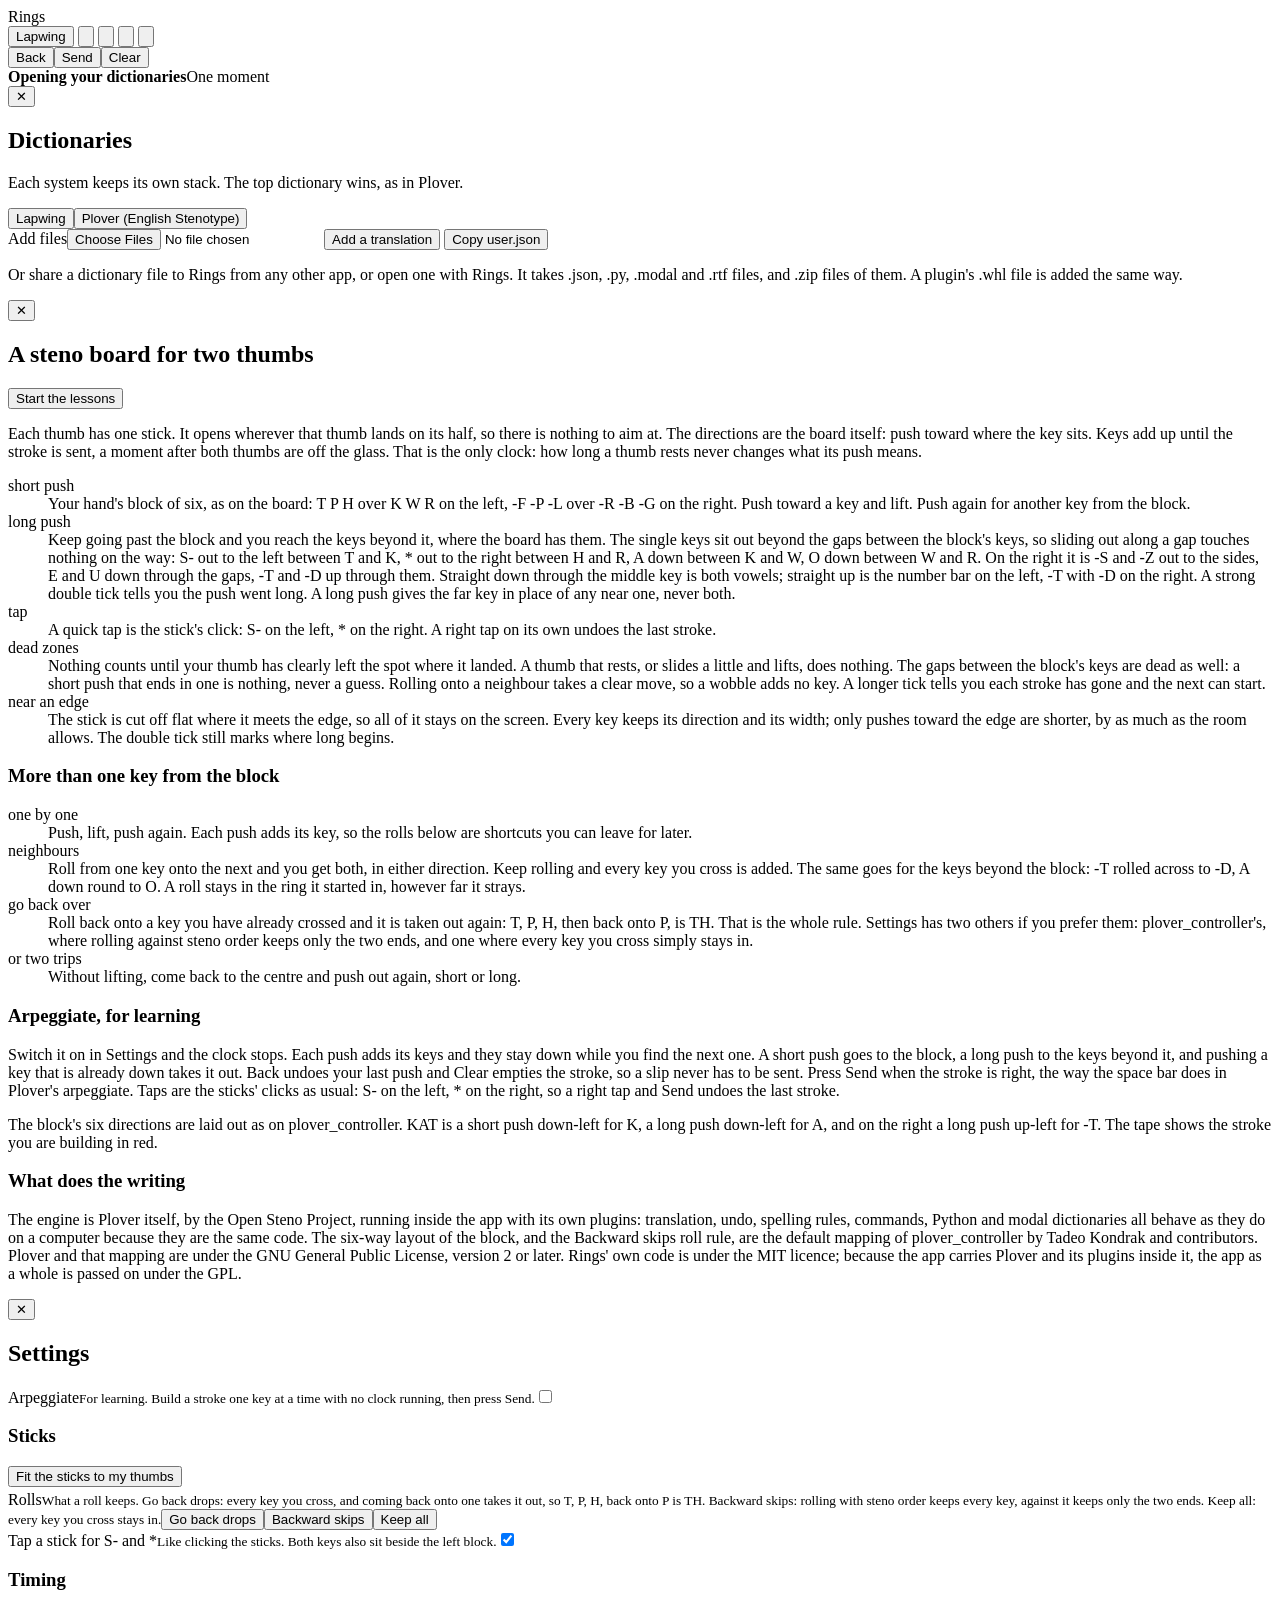
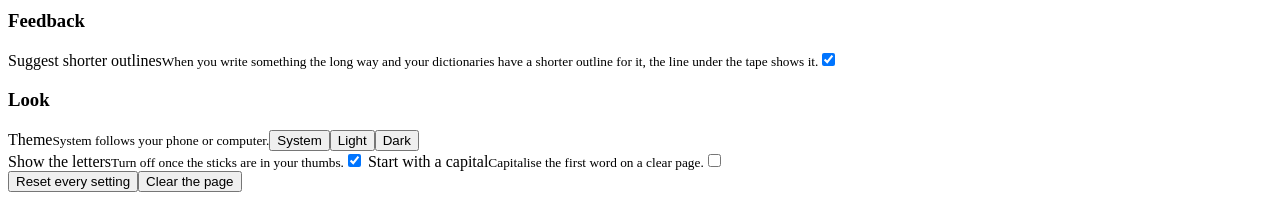
==== app/src/main/assets/ui/index.html @ 408d82a6 "fix(security): confirm files from other apps and lock down the page Any app could send Rings a Pytho" ====
<!DOCTYPE html>
<html lang="en">
<head>
<meta charset="utf-8">
<meta name="viewport" content="width=device-width, initial-scale=1, maximum-scale=1, user-scalable=no">
<title>Rings</title>
<!-- The page runs only its own files: no inline or outside script could reach the bridge to the app even if some text slipped past escaping. -->
<meta http-equiv="Content-Security-Policy" content="default-src 'none'; script-src file:; style-src file: 'unsafe-inline'; img-src file: data:">
<link rel="stylesheet" href="app.css">
</head>
<body>
<div class="app" id="app">
  <header class="bar">
    <div class="mark">Rings</div>
    <button class="sys" id="btnSys" aria-label="Dictionaries and system"><span id="sysName">Lapwing</span><small id="sysCount"></small></button>
    <button class="tool" id="btnLookup" aria-label="Look up a word" title="Look up"><svg viewBox="0 0 24 24"><circle cx="11" cy="11" r="6.5"/><path d="M16 16l4.5 4.5"/></svg></button>
    <button class="tool" id="btnCopy" aria-label="Copy text" title="Copy"><svg viewBox="0 0 24 24"><rect x="8.5" y="8.5" width="11" height="11" rx="2.5"/><path d="M15.5 5.5v-1a2 2 0 0 0-2-2h-7a2 2 0 0 0-2 2v7a2 2 0 0 0 2 2h1"/></svg></button>
    <button class="tool" id="btnGuide" aria-label="How it works" title="How it works"><svg viewBox="0 0 24 24"><circle cx="12" cy="12" r="9"/><path d="M9.6 9.3a2.5 2.5 0 1 1 3.6 2.3c-.8.5-1.2 1-1.2 2"/><circle cx="12" cy="16.9" r=".6"/></svg></button>
    <button class="tool" id="btnSettings" aria-label="Settings" title="Settings"><svg viewBox="0 0 24 24"><circle cx="12" cy="12" r="3"/><path d="M19.4 15a1.65 1.65 0 0 0 .33 1.82l.06.06a2 2 0 0 1 0 2.83 2 2 0 0 1-2.83 0l-.06-.06a1.65 1.65 0 0 0-1.82-.33 1.65 1.65 0 0 0-1 1.51V21a2 2 0 0 1-2 2 2 2 0 0 1-2-2v-.09A1.65 1.65 0 0 0 9 19.4a1.65 1.65 0 0 0-1.82.33l-.06.06a2 2 0 0 1-2.83 0 2 2 0 0 1 0-2.83l.06-.06a1.65 1.65 0 0 0 .33-1.82 1.65 1.65 0 0 0-1.51-1H3a2 2 0 0 1-2-2 2 2 0 0 1 2-2h.09A1.65 1.65 0 0 0 4.6 9a1.65 1.65 0 0 0-.33-1.82l-.06-.06a2 2 0 0 1 0-2.83 2 2 0 0 1 2.83 0l.06.06a1.65 1.65 0 0 0 1.82.33H9a1.65 1.65 0 0 0 1-1.51V3a2 2 0 0 1 2-2 2 2 0 0 1 2 2v.09a1.65 1.65 0 0 0 1 1.51 1.65 1.65 0 0 0 1.82-.33l.06-.06a2 2 0 0 1 2.83 0 2 2 0 0 1 0 2.83l-.06.06a1.65 1.65 0 0 0-.33 1.82V9a1.65 1.65 0 0 0 1.51 1H21a2 2 0 0 1 2 2 2 2 0 0 1-2 2h-.09a1.65 1.65 0 0 0-1.51 1z"/></svg></button>
  </header>
  <main class="page" id="page" aria-live="polite"></main>
  <div class="foot" id="foot">
  <div class="setup" id="setup" hidden><span id="setupMsg"></span><button data-do="setup" id="setupBtn"></button><button data-do="setupx" class="x" aria-label="Dismiss">✕</button></div>
  <div class="prompt" id="prompt" hidden>
    <div class="phead"><b id="pTitle"></b><button data-do="pkb" id="pKb">ABC</button><button data-do="ptab" id="pTab">Tab</button><button data-do="psave" id="pSave" class="go">Save</button><button data-do="pclose" aria-label="Close">✕</button></div>
    <div class="pfield" id="pStrokes" data-do="pstrokes"><small>strokes</small><span></span></div>
    <div class="pfield" id="pText" data-do="ptext"><small>translation</small><span></span></div>
    <div class="pinfo" id="pInfo"></div>
  </div>
  <div class="tape" id="tapeBox"><div id="tape"></div><div class="toast" id="toast"></div>
    <div class="tools" id="tools" hidden>
      <button data-do="lookup" aria-label="Look up"><svg viewBox="0 0 24 24"><circle cx="11" cy="11" r="6.5"/><path d="M16 16l4.5 4.5"/></svg></button>
      <button data-do="add" aria-label="Add a translation"><svg viewBox="0 0 24 24"><path d="M12 5v14M5 12h14"/></svg></button>
      <button data-do="app" aria-label="Settings"><svg viewBox="0 0 24 24"><circle cx="12" cy="12" r="3"/><path d="M19.4 15a1.65 1.65 0 0 0 .33 1.82l.06.06a2 2 0 0 1 0 2.83 2 2 0 0 1-2.83 0l-.06-.06a1.65 1.65 0 0 0-1.82-.33 1.65 1.65 0 0 0-1 1.51V21a2 2 0 0 1-2 2 2 2 0 0 1-2-2v-.09A1.65 1.65 0 0 0 9 19.4a1.65 1.65 0 0 0-1.82.33l-.06.06a2 2 0 0 1-2.83 0 2 2 0 0 1 0-2.83l.06-.06a1.65 1.65 0 0 0 .33-1.82 1.65 1.65 0 0 0-1.51-1H3a2 2 0 0 1-2-2 2 2 0 0 1 2-2h.09A1.65 1.65 0 0 0 4.6 9a1.65 1.65 0 0 0-.33-1.82l-.06-.06a2 2 0 0 1 0-2.83 2 2 0 0 1 2.83 0l.06.06a1.65 1.65 0 0 0 1.82.33H9a1.65 1.65 0 0 0 1-1.51V3a2 2 0 0 1 2-2 2 2 0 0 1 2 2v.09a1.65 1.65 0 0 0 1 1.51 1.65 1.65 0 0 0 1.82-.33l.06-.06a2 2 0 0 1 2.83 0 2 2 0 0 1 0 2.83l-.06.06a1.65 1.65 0 0 0-.33 1.82V9a1.65 1.65 0 0 0 1.51 1H21a2 2 0 0 1 2 2 2 2 0 0 1-2 2h-.09a1.65 1.65 0 0 0-1.51 1z"/></svg></button>
      <button data-do="keys" aria-label="Change keyboard"><svg viewBox="0 0 24 24"><rect x="3" y="6" width="18" height="12" rx="2.5"/><path d="M7 10h.01M11 10h.01M15 10h.01M8 14h8"/></svg></button>
    </div>
  </div>
  <section class="deck" id="deck" aria-label="Thumb sticks">
    <div class="qwerty" id="qwerty"></div>
    <div class="ring live l" id="ringL"></div><div class="ring live r" id="ringR"></div>
    <div class="arpbar"><button data-arp="back" id="arpBack">Back</button><button data-arp="send" id="arpSend" class="go">Send</button><button data-arp="clear" id="arpClear">Clear</button></div>
    <div class="maps l" id="mapsL"></div><div class="maps r" id="mapsR"></div>
    <div class="loading" id="loading"><div><b>Opening your dictionaries</b>One moment</div></div>
  </section>
  </div>
</div>

<div class="scrim" id="library" role="dialog" aria-modal="true" aria-labelledby="libTitle">
  <div class="panel">
    <button class="close" data-close aria-label="Close">✕</button>
    <h2 id="libTitle">Dictionaries</h2>
    <p class="lead">Each system keeps its own stack. The top dictionary wins, as in Plover.</p>
    <div class="seg" id="sysSeg"><button data-sys="Lapwing">Lapwing</button><button data-sys="English Stenotype">Plover (English Stenotype)</button></div>
    <div class="plain">
      <span class="filebtn go">Add files<input type="file" id="fileIn" multiple aria-label="Add dictionary files"></span>
      <button id="btnAddTr">Add a translation</button>
      <button id="btnExport">Copy user.json</button>
      <button id="btnDefaults" hidden>Restore defaults</button>
    </div>
    <p class="fine">Or share a dictionary file to Rings from any other app, or open one with Rings. It takes .json, .py, .modal and .rtf files, and .zip files of them. A plugin's .whl file is added the same way.</p>
    <p class="status" id="libStatus" aria-live="polite"></p>
    <div id="dictList"></div>
    <div id="libEmpty"></div>
    <div id="plugBox" hidden>
      <h3>Plugins</h3>
      <p class="fine" style="margin:0 0 6px">Plover's own plugins, loaded as Plover loads them. To add one, get its .whl file (on PyPI, under Download files) and share or open it with Rings, or use Add files. A plugin runs as code inside Rings, so add only ones you trust. Only pure Python plugins can run on a phone.</p>
      <div id="plugList"></div>
    </div>
    <p class="lead" id="libNote" style="margin-top:14px"></p>
  </div>
</div>

<div class="scrim" id="guide" role="dialog" aria-modal="true" aria-labelledby="guideTitle">
  <div class="panel">
    <button class="close" data-close aria-label="Close">✕</button>
    <h2 id="guideTitle">A steno board for two thumbs</h2>
    <div class="plain" style="margin:0 0 14px"><button class="go" id="btnLearn">Start the lessons</button></div>
    <p class="lead">Each thumb has one stick. It opens wherever that thumb lands on its half, so there is nothing to aim at. The directions are the board itself: push toward where the key sits. Keys add up until the stroke is sent, a moment after both thumbs are off the glass. That is the only clock: how long a thumb rests never changes what its push means.</p>
    <dl class="moves">
      <dt>short push</dt><dd>Your hand's block of six, as on the board: T P H over K W R on the left, -F -P -L over -R -B -G on the right. Push toward a key and lift. Push again for another key from the block.</dd>
      <dt>long push</dt><dd>Keep going past the block and you reach the keys beyond it, where the board has them. The single keys sit out beyond the gaps between the block's keys, so sliding out along a gap touches nothing on the way: S- out to the left between T and K, * out to the right between H and R, A down between K and W, O down between W and R. On the right it is -S and -Z out to the sides, E and U down through the gaps, -T and -D up through them. Straight down through the middle key is both vowels; straight up is the number bar on the left, -T with -D on the right. A strong double tick tells you the push went long. A long push gives the far key in place of any near one, never both.</dd>
      <dt>tap</dt><dd>A quick tap is the stick's click: S- on the left, * on the right. A right tap on its own undoes the last stroke.</dd>
      <dt>dead zones</dt><dd>Nothing counts until your thumb has clearly left the spot where it landed. A thumb that rests, or slides a little and lifts, does nothing. The gaps between the block's keys are dead as well: a short push that ends in one is nothing, never a guess. Rolling onto a neighbour takes a clear move, so a wobble adds no key. A longer tick tells you each stroke has gone and the next can start.</dd>
      <dt>near an edge</dt><dd>The stick is cut off flat where it meets the edge, so all of it stays on the screen. Every key keeps its direction and its width; only pushes toward the edge are shorter, by as much as the room allows. The double tick still marks where long begins.</dd>
    </dl>
    <h3>More than one key from the block</h3>
    <dl class="moves">
      <dt>one by one</dt><dd>Push, lift, push again. Each push adds its key, so the rolls below are shortcuts you can leave for later.</dd>
      <dt>neighbours</dt><dd>Roll from one key onto the next and you get both, in either direction. Keep rolling and every key you cross is added. The same goes for the keys beyond the block: -T rolled across to -D, A down round to O. A roll stays in the ring it started in, however far it strays.</dd>
      <dt>go back over</dt><dd>Roll back onto a key you have already crossed and it is taken out again: T, P, H, then back onto P, is TH. That is the whole rule. Settings has two others if you prefer them: plover_controller's, where rolling against steno order keeps only the two ends, and one where every key you cross simply stays in.</dd>
      <dt>or two trips</dt><dd>Without lifting, come back to the centre and push out again, short or long.</dd>
    </dl>
    <h3>Arpeggiate, for learning</h3>
    <p class="lead">Switch it on in Settings and the clock stops. Each push adds its keys and they stay down while you find the next one. A short push goes to the block, a long push to the keys beyond it, and pushing a key that is already down takes it out. Back undoes your last push and Clear empties the stroke, so a slip never has to be sent. Press Send when the stroke is right, the way the space bar does in Plover's arpeggiate. Taps are the sticks' clicks as usual: S- on the left, * on the right, so a right tap and Send undoes the last stroke.</p>
    <p class="lead" style="margin-top:12px">The block's six directions are laid out as on plover_controller. KAT is a short push down-left for K, a long push down-left for A, and on the right a long push up-left for -T. The tape shows the stroke you are building in red.</p>
    <h3>What does the writing</h3>
    <p class="lead">The engine is Plover itself, by the Open Steno Project, running inside the app with its own plugins: translation, undo, spelling rules, commands, Python and modal dictionaries all behave as they do on a computer because they are the same code. The six-way layout of the block, and the Backward skips roll rule, are the default mapping of plover_controller by Tadeo Kondrak and contributors. Plover and that mapping are under the GNU General Public License, version 2 or later. Rings' own code is under the MIT licence; because the app carries Plover and its plugins inside it, the app as a whole is passed on under the GPL.</p>
  </div>
</div>

<div class="scrim" id="settings" role="dialog" aria-modal="true" aria-labelledby="setTitle">
  <div class="panel">
    <button class="close" data-close aria-label="Close">✕</button>
    <h2 id="setTitle">Settings</h2>
    <label class="switch" for="optArp"><span>Arpeggiate<small>For learning. Build a stroke one key at a time with no clock running, then press Send.</small></span><input type="checkbox" class="tog" id="optArp"></label>
    <h3>Sticks</h3>
    <div class="plain" style="margin:0 0 4px"><button class="go" id="btnFit">Fit the sticks to my thumbs</button></div>
    <div id="numSticks"></div>
    <div class="switch pick"><span>Rolls<small>What a roll keeps. Go back drops: every key you cross, and coming back onto one takes it out, so T, P, H, back onto P is TH. Backward skips: rolling with steno order keeps every key, against it keeps only the two ends. Keep all: every key you cross stays in.</small></span><span class="seg" id="rollSeg"><button data-r="back">Go back drops</button><button data-r="steno">Backward skips</button><button data-r="all">Keep all</button></span></div>
    <label class="switch" for="optTap"><span>Tap a stick for S- and *<small>Like clicking the sticks. Both keys also sit beside the left block.</small></span><input type="checkbox" class="tog" id="optTap" checked></label>
    <div id="numTap"></div>
    <h3>Timing</h3>
    <div id="numTime"></div>
    <h3>Feedback</h3>
    <div id="numFeel"></div>
    <label class="switch" for="optBrief" id="briefRow"><span>Suggest shorter outlines<small>When you write something the long way and your dictionaries have a shorter outline for it, the line under the tape shows it.</small></span><input type="checkbox" class="tog" id="optBrief" checked></label>
    <h3>Look</h3>
    <div class="switch pick"><span>Theme<small>System follows your phone or computer.</small></span><span class="seg" id="themeSeg"><button data-th="system">System</button><button data-th="light">Light</button><button data-th="dark">Dark</button></span></div>
    <div id="numLook"></div>
    <label class="switch" for="optHints"><span>Show the letters<small>Turn off once the sticks are in your thumbs.</small></span><input type="checkbox" class="tog" id="optHints" checked></label>
    <label class="switch" for="optCap"><span>Start with a capital<small>Capitalise the first word on a clear page.</small></span><input type="checkbox" class="tog" id="optCap"></label>
    <div class="plain"><button id="btnReset">Reset every setting</button><button id="btnClear" class="danger">Clear the page</button></div>
  </div>
</div>

<!-- Order matters: each file may use what the ones before it define. -->
<script src="js/steno.js"></script>
<script src="js/core.js"></script>
<script src="js/page.js"></script>
<script src="js/rollmap.js"></script>
<script src="js/sticks.js"></script>
<script src="js/panel.js"></script>
<script src="js/lessons.js"></script>
<script src="js/library.js"></script>
<script src="js/settings.js"></script>
<script src="js/main.js"></script>
</body>
</html>
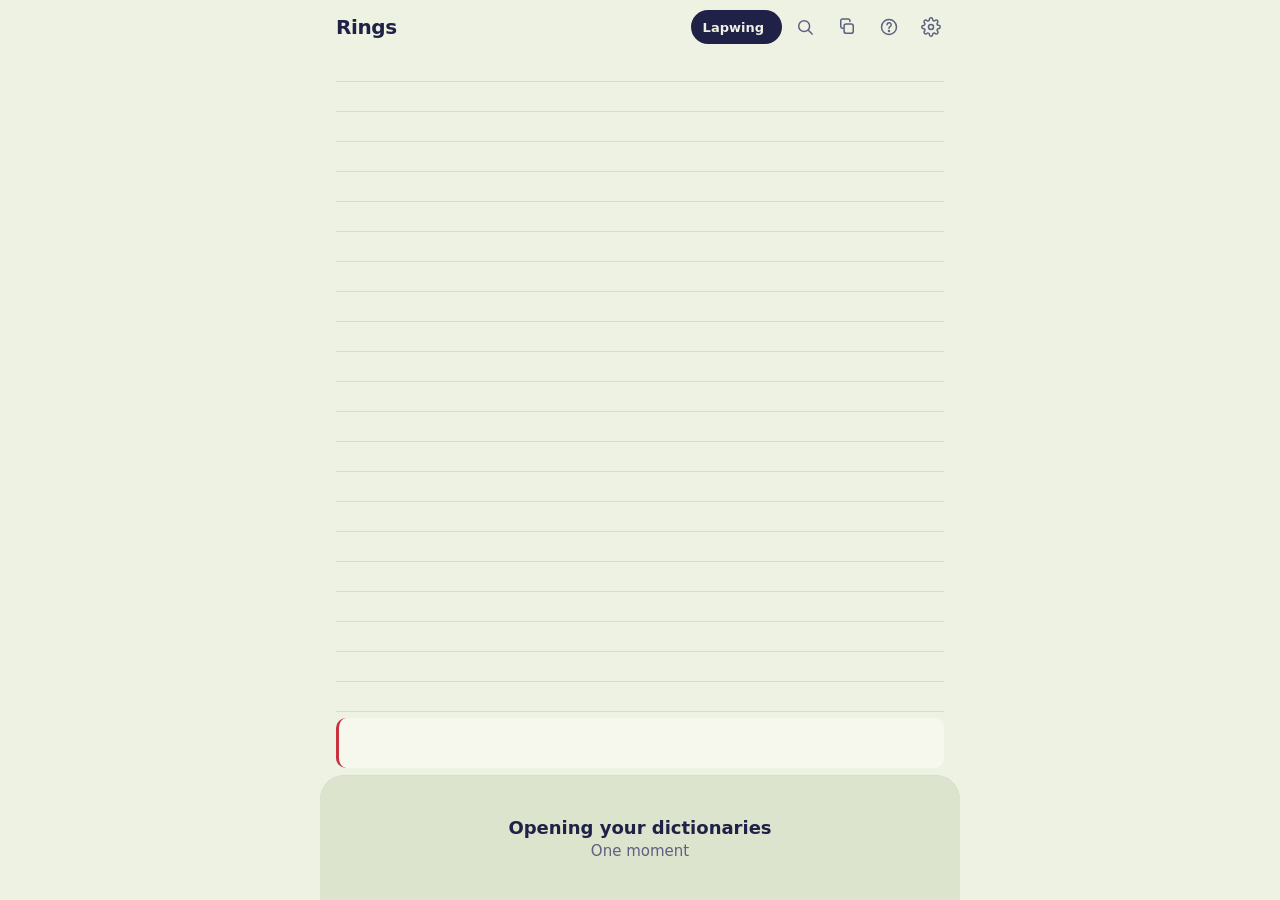
==== commit 6b074e45: "feat(ui): rebuild the prototype page as the app's interface The single-file web prototype becomes ap" ====
--- a/app/src/main/assets/ui/index.html
+++ b/app/src/main/assets/ui/index.html
@@ -4,8 +4,6 @@
 <meta charset="utf-8">
 <meta name="viewport" content="width=device-width, initial-scale=1, maximum-scale=1, user-scalable=no">
 <title>Rings</title>
-<!-- The page runs only its own files: no inline or outside script could reach the bridge to the app even if some text slipped past escaping. -->
-<meta http-equiv="Content-Security-Policy" content="default-src 'none'; script-src file:; style-src file: 'unsafe-inline'; img-src file: data:">
 <link rel="stylesheet" href="app.css">
 </head>
 <body>
--- a/app/src/main/assets/ui/app.css
+++ b/app/src/main/assets/ui/app.css
@@ -0,0 +1,1179 @@
+/* Layout idea: a steno pad. Ruled paper for the transcript, a strip of paper tape printing each stroke in
+   steno order, and below it two open pads where a ring of keys blooms under each thumb. */
+:root {
+  --paper: #eef2e3; /* green-tint steno paper */
+  --deck: #dde4ce; /* pad surface */
+  --ink: #1f2147; /* writing ink */
+  --ink-soft: #5d6080; /* secondary text */
+  --left: #4a3fd0; /* left bank */
+  --right: #0b7a68; /* right bank */
+  --rule: #c8323c; /* red rule of a steno pad; errors */
+  --key: #f6f8ee; /* raised surfaces */
+  --line: rgba(31, 33, 71, 0.11);
+  --shade: rgba(31, 33, 71, 0.16);
+  --font-ui: 'Bricolage Grotesque', 'Avenir Next', 'Segoe UI', system-ui, sans-serif;
+  --font-type: 'Courier Prime', 'Courier New', ui-monospace, monospace;
+  color-scheme: light;
+}
+@media (prefers-color-scheme: dark) {
+  :root:not([data-theme='light']) {
+    --paper: #15172b;
+    --deck: #1d2040;
+    --ink: #e7ebdb;
+    --ink-soft: #9ca1c0;
+    --left: #a39bff;
+    --right: #4fd1b5;
+    --rule: #ff6b74;
+    --key: #2a2e57;
+    --line: rgba(231, 235, 219, 0.12);
+    --shade: rgba(0, 0, 0, 0.45);
+    color-scheme: dark;
+  }
+}
+:root[data-theme='dark'] {
+  --paper: #15172b;
+  --deck: #1d2040;
+  --ink: #e7ebdb;
+  --ink-soft: #9ca1c0;
+  --left: #a39bff;
+  --right: #4fd1b5;
+  --rule: #ff6b74;
+  --key: #2a2e57;
+  --line: rgba(231, 235, 219, 0.12);
+  --shade: rgba(0, 0, 0, 0.45);
+  color-scheme: dark;
+}
+* {
+  box-sizing: border-box;
+}
+html,
+body {
+  height: 100%;
+  margin: 0;
+}
+body {
+  background: var(--paper);
+  color: var(--ink);
+  font-family: var(--font-ui);
+  overflow: hidden;
+  overscroll-behavior: none;
+  -webkit-user-select: none;
+  user-select: none;
+  -webkit-touch-callout: none;
+  -webkit-tap-highlight-color: transparent;
+}
+button {
+  font: inherit;
+  color: inherit;
+  background: none;
+  border: 0;
+  padding: 0;
+  cursor: pointer;
+}
+button:focus-visible,
+input:focus-visible {
+  outline: 2px solid var(--right);
+  outline-offset: 2px;
+  border-radius: 8px;
+}
+.app {
+  height: 100%;
+  max-width: 640px;
+  margin: 0 auto;
+  display: grid;
+  grid-template-columns: minmax(0, 1fr);
+  grid-template-rows: auto minmax(0, 1fr) auto;
+}
+
+.bar {
+  display: flex;
+  align-items: center;
+  gap: 4px;
+  padding: 8px 10px 6px 16px;
+}
+.mark {
+  font-weight: 800;
+  font-size: 20px;
+  letter-spacing: -0.02em;
+  margin-right: auto;
+}
+.sys {
+  white-space: nowrap;
+  height: 34px;
+  padding: 0 12px;
+  border-radius: 99px;
+  background: var(--ink);
+  color: var(--paper);
+  font-weight: 600;
+  font-size: 13px;
+  display: flex;
+  align-items: center;
+  gap: 6px;
+}
+.sys small {
+  font-weight: 400;
+  opacity: 0.75;
+  font-size: 12px;
+}
+.tool {
+  min-width: 38px;
+  height: 38px;
+  border-radius: 12px;
+  display: grid;
+  place-items: center;
+  color: var(--ink-soft);
+}
+.tool svg {
+  width: 20px;
+  height: 20px;
+  fill: none;
+  stroke: currentColor;
+  stroke-width: 1.8;
+  stroke-linecap: round;
+  stroke-linejoin: round;
+}
+.tool:active {
+  background: var(--line);
+}
+
+.page {
+  margin: 0 16px;
+  overflow-y: auto;
+  font-family: var(--font-type);
+  font-size: var(--fs, 20px);
+  line-height: var(--lh, 30px);
+  white-space: pre-wrap;
+  overflow-wrap: anywhere;
+  padding: 0 2px;
+  background-image: linear-gradient(
+    to bottom,
+    transparent calc(var(--lh, 30px) - 1px),
+    var(--line) calc(var(--lh, 30px) - 1px)
+  );
+  background-size: 100% var(--lh, 30px);
+  background-attachment: local;
+}
+.page .coach {
+  font-family: var(--font-ui);
+  font-size: 15px;
+  color: var(--ink-soft);
+  white-space: normal;
+}
+.page .sel {
+  background: color-mix(in srgb, var(--right) 30%, transparent);
+}
+.caret {
+  display: inline-block;
+  width: 2px;
+  height: calc(var(--fs, 20px) + 1px);
+  margin: 0 -1px;
+  vertical-align: -4px;
+  background: var(--rule);
+  animation: blink 1.1s steps(1) infinite;
+}
+@keyframes blink {
+  50% {
+    opacity: 0;
+  }
+}
+
+.tape {
+  margin: 6px 16px 8px;
+  padding: 6px 10px;
+  border-radius: 10px;
+  background: var(--key);
+  border-left: 3px solid var(--rule);
+  font-family: var(--font-type);
+  font-size: 14px;
+  line-height: 19px;
+  min-height: 50px;
+  display: flex;
+  flex-direction: column;
+  justify-content: flex-end;
+}
+.trow {
+  display: flex;
+  gap: 10px;
+  white-space: pre;
+  color: var(--ink-soft);
+}
+.trow .st {
+  letter-spacing: 0.09em;
+  flex: none;
+}
+.trow .tr {
+  overflow: hidden;
+  text-overflow: ellipsis;
+  font-family: var(--font-ui);
+  font-size: 13px;
+}
+.trow:last-child {
+  color: var(--ink);
+  font-weight: 700;
+}
+.trow.head,
+.trow.head:last-child {
+  color: color-mix(in srgb, var(--ink-soft) 55%, transparent);
+  font-weight: 400;
+}
+.trow.live {
+  color: var(--rule);
+}
+.trow .u {
+  color: var(--rule);
+}
+.toast {
+  font-family: var(--font-ui);
+  font-size: 12.5px;
+  color: var(--ink-soft);
+  min-height: 17px;
+  overflow: hidden;
+  text-overflow: ellipsis;
+  white-space: nowrap;
+}
+.toast.bad {
+  color: var(--rule);
+  font-weight: 600;
+  white-space: normal;
+}
+.toast.pre {
+  color: var(--ink);
+  font-weight: 600;
+  font-size: 13.5px;
+}
+
+.foot {
+  touch-action: none;
+  position: relative;
+  z-index: 5;
+}
+.deck {
+  position: relative;
+  height: var(--deckh, 124px);
+  max-height: 62vh;
+  background: var(--deck);
+  border-radius: 24px 24px 0 0;
+  touch-action: none;
+  box-shadow: 0 -1px 0 var(--line);
+}
+.deck::before {
+  content: '';
+  position: absolute;
+  left: 50%;
+  top: 12px;
+  bottom: 12px;
+  width: 1px;
+  background: var(--line);
+}
+.maps {
+  position: absolute;
+  top: 0;
+  bottom: env(safe-area-inset-bottom, 0px);
+  width: 50%;
+  display: flex;
+  align-items: center;
+  justify-content: center;
+  gap: 18px;
+  pointer-events: none;
+  --hand: var(--left);
+}
+.maps.l {
+  left: 0;
+}
+.maps.r {
+  right: 0;
+  --hand: var(--right);
+}
+.map {
+  display: grid;
+  grid-template-columns: repeat(3, 24px);
+  grid-auto-rows: 23px;
+  justify-items: center;
+  align-items: center;
+  font-weight: 800;
+  font-size: 15px;
+  color: var(--hand);
+  line-height: 1;
+}
+.map span {
+  min-width: 20px;
+  height: 18px;
+  border-radius: 9px;
+  display: grid;
+  place-items: center;
+}
+.map span.v {
+  color: var(--ink);
+  opacity: 0.8;
+}
+.map span.c {
+  font-size: 11px;
+  color: var(--ink-soft);
+  font-weight: 600;
+}
+.map span.on {
+  background: var(--hand);
+  color: var(--paper);
+  opacity: 1;
+}
+.map figcaption,
+.mapwrap small {
+  grid-column: 1 / -1;
+}
+.mapwrap {
+  display: grid;
+  justify-items: center;
+  gap: 4px;
+  transition: opacity 0.12s;
+}
+.map.wide {
+  grid-template-columns: 24px 10px 24px;
+}
+.mapwrap small {
+  font-size: 11px;
+  color: var(--ink-soft);
+  white-space: nowrap;
+}
+.mapwrap .tap {
+  margin-top: 3px;
+  color: var(--ink);
+  font-weight: 600;
+}
+.mapwrap .tap b {
+  display: inline-block;
+  min-width: 18px;
+  padding: 1px 4px;
+  border-radius: 9px;
+  text-align: center;
+  font-weight: 800;
+  font-size: 13px;
+  color: var(--hand);
+}
+.mapwrap .tap b.on {
+  background: var(--hand);
+  color: var(--paper);
+}
+.nohints .maps,
+.maps.hide {
+  visibility: hidden;
+}
+.arpbar {
+  display: none;
+  position: absolute;
+  left: 0;
+  right: 0;
+  top: 8px;
+  justify-content: center;
+  align-items: center;
+  gap: 10px;
+  z-index: 1;
+  pointer-events: none;
+  font-size: 12px;
+  color: var(--ink-soft);
+}
+.arpbar button {
+  pointer-events: auto;
+  height: 30px;
+  padding: 0 14px;
+  border-radius: 99px;
+  background: var(--ink);
+  color: var(--paper);
+  font-weight: 600;
+  font-size: 13px;
+}
+.arpbar button.go {
+  background: var(--right);
+  padding: 0 22px;
+}
+.arpbar button:disabled {
+  opacity: 0.3;
+}
+.arp .arpbar {
+  display: flex;
+}
+.arp .maps {
+  top: 34px;
+}
+.ring.live {
+  z-index: 2;
+}
+.ring {
+  position: absolute;
+  left: 0;
+  top: 0;
+  width: 0;
+  height: 0;
+  pointer-events: none;
+  transition: opacity 0.15s;
+}
+.ring svg {
+  position: absolute;
+  left: -150px;
+  top: -150px;
+  width: 300px;
+  height: 300px;
+  overflow: visible;
+}
+.ring .inner {
+  fill: color-mix(in srgb, var(--hand) 13%, var(--deck));
+  stroke: color-mix(in srgb, var(--hand) 40%, transparent);
+  stroke-width: 1;
+}
+.ring .dead {
+  fill: var(--deck);
+  stroke: color-mix(in srgb, var(--hand) 40%, transparent);
+  stroke-width: 1;
+}
+.ring .spoke {
+  stroke: color-mix(in srgb, var(--hand) 22%, transparent);
+  stroke-width: 1;
+}
+.ring text {
+  font-family: var(--font-ui);
+  font-weight: 800;
+  font-size: 19px;
+  fill: var(--hand);
+  text-anchor: middle;
+  dominant-baseline: central;
+}
+.ring text.hub {
+  font-size: 14px;
+  fill: var(--ink-soft);
+}
+.ring text.on {
+  fill: var(--paper);
+}
+.ring text.hub.on {
+  fill: var(--hand);
+  font-size: 19px;
+}
+.ring circle.lit {
+  fill: var(--hand);
+  opacity: 0;
+}
+.ring circle.lit.on {
+  opacity: 1;
+}
+.ring.l {
+  --hand: var(--left);
+}
+.ring.r {
+  --hand: var(--right);
+}
+.ring.live {
+  opacity: 0;
+}
+.ring.live.show {
+  opacity: 1;
+}
+.ring .outer {
+  fill: color-mix(in srgb, var(--hand) 6%, var(--deck));
+  stroke: color-mix(in srgb, var(--hand) 28%, transparent);
+  stroke-width: 1;
+}
+.nohints .ring text {
+  visibility: hidden;
+}
+.nohints .ring.demo text {
+  visibility: visible;
+}
+/* lessons: a card on the page in place of the paper, with a still picture of each stick */
+.page .lesson {
+  font-family: var(--font-ui);
+  font-size: 15px;
+  line-height: 1.45;
+  white-space: normal;
+  padding: 6px 0 14px;
+  background: var(--paper);
+  min-height: 100%;
+}
+.lesson h2 {
+  font-size: 21px;
+  font-weight: 800;
+  margin: 4px 0 6px;
+  letter-spacing: -0.02em;
+}
+.lesson p {
+  margin: 0 0 10px;
+  color: var(--ink-soft);
+}
+.lesson button {
+  display: block;
+  width: 100%;
+  text-align: left;
+  padding: 11px 14px;
+  margin: 0 0 6px;
+  border-radius: 12px;
+  background: var(--key);
+  font-weight: 600;
+  font-size: 15px;
+  box-shadow: 0 1px 0 var(--shade);
+}
+.lesson button.quiet {
+  background: none;
+  box-shadow: none;
+  color: var(--ink-soft);
+}
+.lesson button.go {
+  background: var(--right);
+  color: var(--paper);
+}
+.lesson .row {
+  display: flex;
+  gap: 8px;
+}
+.lesson .row button {
+  text-align: center;
+}
+.lesson .top {
+  display: flex;
+  align-items: center;
+  gap: 8px;
+  font-size: 12.5px;
+  color: var(--ink-soft);
+  font-weight: 600;
+  margin-bottom: 4px;
+}
+.lesson .top button {
+  width: auto;
+  flex: none;
+  white-space: nowrap;
+  margin: 0;
+  padding: 6px 12px;
+  font-size: 12.5px;
+}
+.lesson .top span {
+  margin-right: auto;
+}
+.lesson .goal {
+  font-family: var(--font-type);
+  font-size: 34px;
+  font-weight: 700;
+  line-height: 1.15;
+  margin: 2px 0;
+}
+.lesson .goal small {
+  font-family: var(--font-ui);
+  font-size: 14px;
+  font-weight: 600;
+  color: var(--ink-soft);
+  margin-left: 10px;
+}
+.lesson ul {
+  margin: 2px 0 6px;
+  padding: 0;
+  list-style: none;
+  font-size: 14px;
+}
+.lesson li b {
+  font-family: var(--font-type);
+  font-size: 16px;
+  display: inline-block;
+  min-width: 30px;
+}
+.lesson .demo {
+  display: flex;
+  justify-content: center;
+  gap: 14px;
+  margin: 2px 0 4px;
+}
+.lesson .hand {
+  text-align: center;
+  font-size: 11.5px;
+  font-weight: 800;
+  letter-spacing: 0.05em;
+  text-transform: uppercase;
+  color: var(--left);
+}
+.lesson .hand.r {
+  color: var(--right);
+}
+.lesson .hand.idle {
+  opacity: 0.22;
+}
+.lesson .hand b {
+  display: block;
+  margin-bottom: 2px;
+}
+.lesson .msg {
+  min-height: 44px;
+  font-size: 14px;
+}
+.lesson .msg.ok {
+  color: var(--right);
+  font-weight: 800;
+  font-size: 22px;
+}
+.lesson .msg.bad {
+  color: var(--rule);
+}
+.lesson .msg b {
+  font-family: var(--font-type);
+}
+.page .coach button {
+  display: block;
+  margin-top: 12px;
+  padding: 10px 16px;
+  border-radius: 12px;
+  background: var(--right);
+  color: var(--paper);
+  font-weight: 600;
+  font-size: 14px;
+}
+.ring.demo {
+  position: relative;
+  left: auto;
+  top: auto;
+  width: 150px;
+  height: 150px;
+  opacity: 1;
+  flex: none;
+}
+.ring.demo svg {
+  position: static;
+  width: 150px;
+  height: 150px;
+}
+.ring.demo .lit.want {
+  opacity: 0.32;
+}
+.ring.demo .lit.on {
+  opacity: 1;
+}
+.ring.demo text.hub.want {
+  fill: var(--hand);
+  font-size: 19px;
+}
+/* inside the Android app: the keyboard shows only the tape and the pad, over a see-through page */
+.ime,
+.ime body {
+  background: transparent;
+}
+.ime .bar,
+.ime .page {
+  display: none;
+}
+.ime .app {
+  display: flex;
+  flex-direction: column;
+  justify-content: flex-end;
+  max-width: none;
+}
+.ime .deck {
+  box-sizing: content-box;
+  padding-bottom: var(--navb, 0px);
+}
+.ime .maps {
+  bottom: var(--navb, 0px);
+}
+.ime .foot {
+  background: var(--paper);
+  box-shadow: 0 -1px 0 var(--line);
+  padding-top: 1px;
+}
+.ime .deck {
+  max-height: none;
+}
+.ime .trow.head .tr {
+  display: none;
+}
+.ime .tape {
+  position: relative;
+  margin-right: 88px;
+  min-height: 68px;
+}
+.tools {
+  position: absolute;
+  right: -78px;
+  top: 0;
+  display: grid;
+  grid-template-columns: 34px 34px;
+  gap: 2px;
+}
+.tools button {
+  width: 34px;
+  height: 33px;
+  border-radius: 9px;
+  display: grid;
+  place-items: center;
+  color: var(--ink-soft);
+  background: var(--key);
+}
+.tools svg {
+  width: 18px;
+  height: 18px;
+  fill: none;
+  stroke: currentColor;
+  stroke-width: 1.8;
+  stroke-linecap: round;
+  stroke-linejoin: round;
+}
+.setup {
+  margin: 6px 16px 0;
+  padding: 9px 12px;
+  border-radius: 12px;
+  background: var(--ink);
+  color: var(--paper);
+  font-size: 13.5px;
+  line-height: 1.35;
+  display: flex;
+  align-items: center;
+  gap: 10px;
+}
+.setup[hidden],
+.prompt[hidden],
+.tools[hidden] {
+  display: none;
+}
+.setup button.x {
+  padding: 7px 4px 7px 2px;
+  background: none;
+  color: inherit;
+  font-size: 15px;
+}
+.setup button {
+  flex: none;
+  padding: 7px 12px;
+  border-radius: 99px;
+  background: var(--paper);
+  color: var(--ink);
+  font-weight: 600;
+  font-size: 13px;
+}
+.prompt {
+  margin: 8px 16px 0;
+  padding: 8px 10px 9px;
+  border-radius: 12px;
+  background: var(--key);
+  border: 1px solid var(--line);
+  font-size: 14px;
+}
+.phead {
+  display: flex;
+  align-items: center;
+  gap: 6px;
+  margin-bottom: 6px;
+}
+.phead b {
+  margin-right: auto;
+  font-weight: 800;
+}
+.phead button {
+  height: 30px;
+  padding: 0 12px;
+  border-radius: 99px;
+  background: var(--deck);
+  font-weight: 600;
+  font-size: 12.5px;
+}
+.phead .go {
+  background: var(--right);
+  color: var(--paper);
+}
+.pfield {
+  display: flex;
+  gap: 8px;
+  align-items: baseline;
+  padding: 5px 8px;
+  border-radius: 8px;
+  border: 1px solid var(--line);
+  margin-bottom: 4px;
+  font-family: var(--font-type);
+  font-size: 17px;
+  line-height: 22px;
+  min-height: 34px;
+  white-space: pre-wrap;
+  overflow-wrap: anywhere;
+}
+.pfield[hidden] {
+  display: none;
+}
+.pfield.on {
+  border-color: var(--right);
+  box-shadow: 0 0 0 1px var(--right);
+}
+.pfield small {
+  font-family: var(--font-ui);
+  font-size: 11px;
+  color: var(--ink-soft);
+  flex: none;
+  min-width: 70px;
+}
+.pinfo {
+  font-size: 13px;
+  color: var(--ink-soft);
+  line-height: 1.45;
+  max-height: 80px;
+  overflow: hidden;
+}
+.pinfo b {
+  font-family: var(--font-type);
+  color: var(--ink);
+  font-size: 14px;
+}
+/* letter keys for the Look up and Add translation panels, in place of the sticks */
+.qwerty {
+  display: none;
+  grid-template-columns: repeat(20, minmax(0, 1fr));
+  gap: 5px 0;
+  padding: 10px 4px 10px;
+}
+.deck.kb {
+  height: auto;
+  max-height: none;
+}
+.deck.kb::before,
+.deck.kb .maps,
+.deck.kb .ring,
+.deck.kb .arpbar {
+  display: none;
+}
+.deck.kb .qwerty {
+  display: grid;
+}
+.qwerty button {
+  grid-column: span 2;
+  height: 44px;
+  margin: 0 2.5px;
+  border-radius: 8px;
+  background: var(--key);
+  box-shadow: 0 1px 0 var(--shade);
+  font-size: 19px;
+  font-weight: 600;
+  display: grid;
+  place-items: center;
+}
+.qwerty button.w3 {
+  grid-column: span 3;
+  font-size: 14px;
+}
+.qwerty button.w6 {
+  grid-column: span 6;
+}
+.qwerty i {
+  grid-column: span 1;
+}
+.qwerty button.on {
+  background: var(--right);
+  color: var(--paper);
+}
+.dropping .app {
+  outline: 3px dashed var(--right);
+  outline-offset: -8px;
+}
+.panel .fine {
+  margin: 10px 0 0;
+  font-size: 12.5px;
+  line-height: 1.45;
+  color: var(--ink-soft);
+}
+.loading {
+  border-radius: inherit;
+  position: absolute;
+  inset: 0;
+  display: grid;
+  place-items: center;
+  text-align: center;
+  padding: 24px;
+  background: var(--deck);
+  font-size: 15px;
+  color: var(--ink-soft);
+  z-index: 3;
+}
+.loading b {
+  display: block;
+  color: var(--ink);
+  font-size: 18px;
+  margin-bottom: 4px;
+}
+
+.scrim {
+  position: fixed;
+  inset: 0;
+  z-index: 30;
+  background: color-mix(in srgb, var(--ink) 40%, transparent);
+  display: none;
+  align-items: flex-end;
+  justify-content: center;
+}
+.scrim.show {
+  display: flex;
+}
+.panel {
+  width: 100%;
+  max-width: 640px;
+  max-height: 90%;
+  overflow-y: auto;
+  background: var(--paper);
+  border-radius: 24px 24px 0 0;
+  padding: 20px 20px 28px;
+}
+.panel h2 {
+  font-size: 24px;
+  font-weight: 800;
+  letter-spacing: -0.02em;
+  margin: 0 0 4px;
+  text-wrap: balance;
+}
+.panel .lead {
+  margin: 0 0 14px;
+  color: var(--ink-soft);
+  font-size: 15px;
+  line-height: 1.45;
+  max-width: 62ch;
+}
+.panel h3 {
+  font-size: 14px;
+  font-weight: 800;
+  margin: 18px 0 8px;
+}
+.panel a {
+  color: var(--right);
+  font-weight: 600;
+}
+.panel .close {
+  position: sticky;
+  top: 0;
+  float: right;
+  width: 38px;
+  height: 38px;
+  border-radius: 50%;
+  background: var(--deck);
+  display: grid;
+  place-items: center;
+  font-size: 18px;
+  font-weight: 600;
+  z-index: 1;
+}
+.seg {
+  display: flex;
+  gap: 6px;
+  flex-wrap: wrap;
+}
+.seg button {
+  padding: 9px 14px;
+  border-radius: 10px;
+  background: var(--deck);
+  font-weight: 600;
+  font-size: 13.5px;
+}
+.seg button[aria-pressed='true'] {
+  background: var(--ink);
+  color: var(--paper);
+}
+.dict {
+  display: grid;
+  grid-template-columns: auto 1fr auto;
+  gap: 4px 10px;
+  align-items: center;
+  padding: 9px 0;
+  border-bottom: 1px solid var(--line);
+}
+.dict .nm {
+  font-weight: 600;
+  font-size: 14.5px;
+  overflow: hidden;
+  text-overflow: ellipsis;
+  white-space: nowrap;
+}
+.dict .meta {
+  grid-column: 2;
+  font-size: 12px;
+  color: var(--ink-soft);
+}
+.dict .meta.bad {
+  color: var(--rule);
+}
+.dict .ord {
+  display: flex;
+  gap: 2px;
+  grid-row: span 2;
+}
+.dict .ord button {
+  width: 32px;
+  height: 32px;
+  border-radius: 8px;
+  background: var(--deck);
+  font-size: 14px;
+}
+.dict.off .nm {
+  color: var(--ink-soft);
+  text-decoration: line-through;
+}
+.tog {
+  appearance: none;
+  -webkit-appearance: none;
+  width: 42px;
+  height: 26px;
+  border-radius: 99px;
+  background: var(--line);
+  position: relative;
+  margin: 0;
+  cursor: pointer;
+  grid-row: span 2;
+}
+.tog::after {
+  content: '';
+  position: absolute;
+  left: 3px;
+  top: 3px;
+  width: 20px;
+  height: 20px;
+  border-radius: 50%;
+  background: var(--paper);
+  box-shadow: 0 1px 3px var(--shade);
+  transition: transform 0.15s;
+}
+.tog:checked {
+  background: var(--right);
+}
+.tog:checked::after {
+  transform: translateX(16px);
+}
+.plain {
+  margin-top: 14px;
+  display: flex;
+  gap: 10px;
+  flex-wrap: wrap;
+}
+.plain button,
+.plain label {
+  padding: 10px 16px;
+  border-radius: 12px;
+  background: var(--deck);
+  font-weight: 600;
+  font-size: 14px;
+  cursor: pointer;
+}
+.plain .go {
+  background: var(--right);
+  color: var(--paper);
+}
+.filebtn {
+  position: relative;
+  overflow: hidden;
+  padding: 10px 16px;
+  border-radius: 12px;
+  font-weight: 600;
+  font-size: 14px;
+  display: inline-block;
+}
+.filebtn input {
+  position: absolute;
+  inset: 0;
+  width: 100%;
+  height: 100%;
+  opacity: 0;
+  cursor: pointer;
+  font-size: 80px;
+}
+.status {
+  margin: 12px 0 0;
+  font-size: 14px;
+  font-weight: 600;
+  color: var(--right);
+  min-height: 20px;
+}
+.status.bad {
+  color: var(--rule);
+}
+.plain .danger {
+  color: var(--rule);
+}
+.switch {
+  display: flex;
+  align-items: center;
+  justify-content: space-between;
+  gap: 16px;
+  padding: 12px 0;
+  border-bottom: 1px solid var(--line);
+  font-size: 15px;
+  clear: both;
+}
+.switch .tog {
+  flex: none;
+}
+.switch.pick {
+  display: block;
+}
+.switch.pick .seg {
+  margin-top: 9px;
+  flex-wrap: nowrap;
+}
+.switch.pick .seg button {
+  flex: 1;
+}
+.numrow {
+  display: flex;
+  align-items: center;
+  gap: 10px;
+  margin-top: 10px;
+}
+.numrow input[type='range'] {
+  flex: 1;
+  min-width: 0;
+  margin: 0;
+  accent-color: var(--right);
+}
+.numrow input[type='number'] {
+  width: 76px;
+  font: inherit;
+  font-size: 16px;
+  text-align: right;
+  color: var(--ink);
+  background: var(--key);
+  border: 1px solid var(--line);
+  border-radius: 8px;
+  padding: 7px 8px;
+  -webkit-user-select: text;
+  user-select: text;
+}
+.numrow i {
+  font-style: normal;
+  font-size: 12px;
+  color: var(--ink-soft);
+  min-width: 20px;
+}
+.switch[hidden] {
+  display: none;
+}
+.switch small {
+  display: block;
+  color: var(--ink-soft);
+  font-size: 13px;
+  margin-top: 2px;
+}
+.moves {
+  display: grid;
+  grid-template-columns: auto 1fr;
+  gap: 9px 14px;
+  align-items: start;
+  font-size: 14.5px;
+  line-height: 1.4;
+  margin: 0;
+}
+.moves dt {
+  font-weight: 800;
+  font-size: 13px;
+  padding: 3px 9px;
+  border-radius: 8px;
+  background: var(--deck);
+  white-space: nowrap;
+  text-align: center;
+}
+.moves dd {
+  margin: 0;
+}
+@media (max-height: 560px) {
+  .tape {
+    min-height: 0;
+  }
+}
+@media (prefers-reduced-motion: reduce) {
+  .caret {
+    animation: none;
+  }
+  .ring {
+    transition: none;
+  }
+}
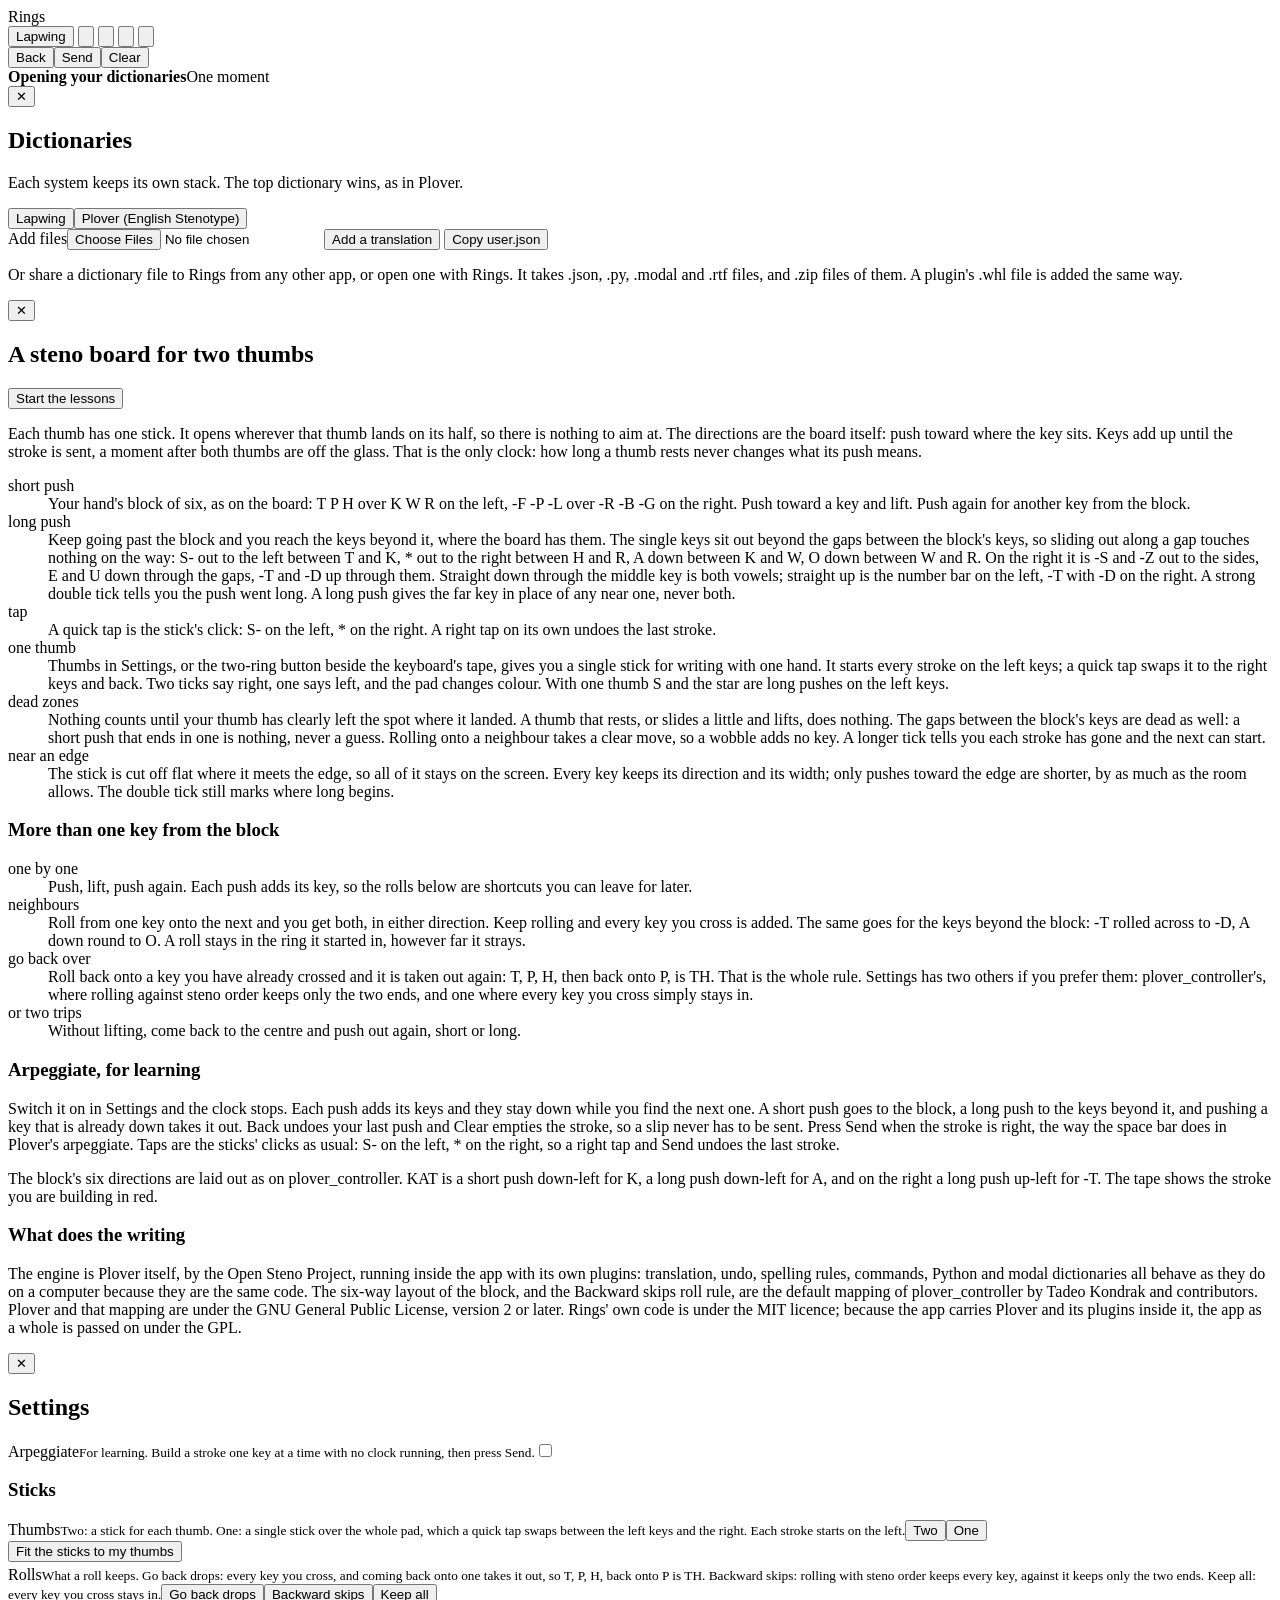
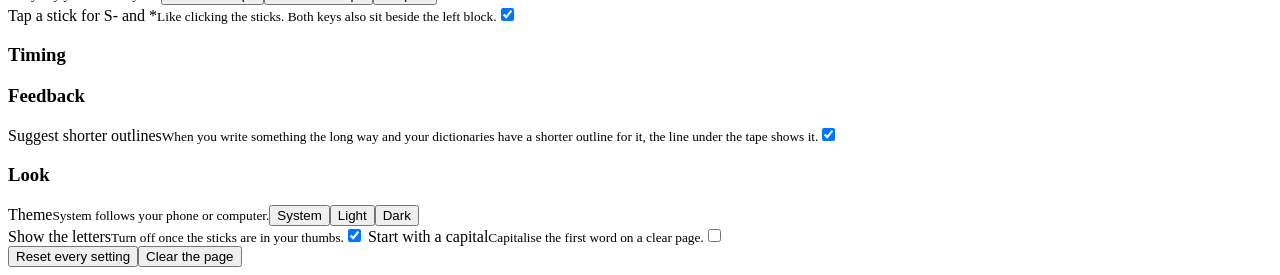
==== commit c3c58906: "feat(sticks): add a one-thumb mode with its own lesson With Thumbs set to One, the pad is a single s" ====
--- a/app/src/main/assets/ui/index.html
+++ b/app/src/main/assets/ui/index.html
@@ -4,6 +4,8 @@
 <meta charset="utf-8">
 <meta name="viewport" content="width=device-width, initial-scale=1, maximum-scale=1, user-scalable=no">
 <title>Rings</title>
+<!-- The page runs only its own files: no inline or outside script could reach the bridge to the app even if some text slipped past escaping. -->
+<meta http-equiv="Content-Security-Policy" content="default-src 'none'; script-src file:; style-src file: 'unsafe-inline'; img-src file: data:">
 <link rel="stylesheet" href="app.css">
 </head>
 <body>
@@ -30,7 +32,7 @@
       <button data-do="lookup" aria-label="Look up"><svg viewBox="0 0 24 24"><circle cx="11" cy="11" r="6.5"/><path d="M16 16l4.5 4.5"/></svg></button>
       <button data-do="add" aria-label="Add a translation"><svg viewBox="0 0 24 24"><path d="M12 5v14M5 12h14"/></svg></button>
       <button data-do="app" aria-label="Settings"><svg viewBox="0 0 24 24"><circle cx="12" cy="12" r="3"/><path d="M19.4 15a1.65 1.65 0 0 0 .33 1.82l.06.06a2 2 0 0 1 0 2.83 2 2 0 0 1-2.83 0l-.06-.06a1.65 1.65 0 0 0-1.82-.33 1.65 1.65 0 0 0-1 1.51V21a2 2 0 0 1-2 2 2 2 0 0 1-2-2v-.09A1.65 1.65 0 0 0 9 19.4a1.65 1.65 0 0 0-1.82.33l-.06.06a2 2 0 0 1-2.83 0 2 2 0 0 1 0-2.83l.06-.06a1.65 1.65 0 0 0 .33-1.82 1.65 1.65 0 0 0-1.51-1H3a2 2 0 0 1-2-2 2 2 0 0 1 2-2h.09A1.65 1.65 0 0 0 4.6 9a1.65 1.65 0 0 0-.33-1.82l-.06-.06a2 2 0 0 1 0-2.83 2 2 0 0 1 2.83 0l.06.06a1.65 1.65 0 0 0 1.82.33H9a1.65 1.65 0 0 0 1-1.51V3a2 2 0 0 1 2-2 2 2 0 0 1 2 2v.09a1.65 1.65 0 0 0 1 1.51 1.65 1.65 0 0 0 1.82-.33l.06-.06a2 2 0 0 1 2.83 0 2 2 0 0 1 0 2.83l-.06.06a1.65 1.65 0 0 0-.33 1.82V9a1.65 1.65 0 0 0 1.51 1H21a2 2 0 0 1 2 2 2 2 0 0 1-2 2h-.09a1.65 1.65 0 0 0-1.51 1z"/></svg></button>
-      <button data-do="keys" aria-label="Change keyboard"><svg viewBox="0 0 24 24"><rect x="3" y="6" width="18" height="12" rx="2.5"/><path d="M7 10h.01M11 10h.01M15 10h.01M8 14h8"/></svg></button>
+      <button data-do="hands" aria-label="One thumb or two"><svg viewBox="0 0 24 24"><circle cx="8.5" cy="12" r="5"/><circle cx="15.5" cy="12" r="5"/></svg></button>
     </div>
   </div>
   <section class="deck" id="deck" aria-label="Thumb sticks">
@@ -78,6 +80,7 @@
       <dt>short push</dt><dd>Your hand's block of six, as on the board: T P H over K W R on the left, -F -P -L over -R -B -G on the right. Push toward a key and lift. Push again for another key from the block.</dd>
       <dt>long push</dt><dd>Keep going past the block and you reach the keys beyond it, where the board has them. The single keys sit out beyond the gaps between the block's keys, so sliding out along a gap touches nothing on the way: S- out to the left between T and K, * out to the right between H and R, A down between K and W, O down between W and R. On the right it is -S and -Z out to the sides, E and U down through the gaps, -T and -D up through them. Straight down through the middle key is both vowels; straight up is the number bar on the left, -T with -D on the right. A strong double tick tells you the push went long. A long push gives the far key in place of any near one, never both.</dd>
       <dt>tap</dt><dd>A quick tap is the stick's click: S- on the left, * on the right. A right tap on its own undoes the last stroke.</dd>
+      <dt>one thumb</dt><dd>Thumbs in Settings, or the two-ring button beside the keyboard's tape, gives you a single stick for writing with one hand. It starts every stroke on the left keys; a quick tap swaps it to the right keys and back. Two ticks say right, one says left, and the pad changes colour. With one thumb S and the star are long pushes on the left keys.</dd>
       <dt>dead zones</dt><dd>Nothing counts until your thumb has clearly left the spot where it landed. A thumb that rests, or slides a little and lifts, does nothing. The gaps between the block's keys are dead as well: a short push that ends in one is nothing, never a guess. Rolling onto a neighbour takes a clear move, so a wobble adds no key. A longer tick tells you each stroke has gone and the next can start.</dd>
       <dt>near an edge</dt><dd>The stick is cut off flat where it meets the edge, so all of it stays on the screen. Every key keeps its direction and its width; only pushes toward the edge are shorter, by as much as the room allows. The double tick still marks where long begins.</dd>
     </dl>
@@ -102,6 +105,7 @@
     <h2 id="setTitle">Settings</h2>
     <label class="switch" for="optArp"><span>Arpeggiate<small>For learning. Build a stroke one key at a time with no clock running, then press Send.</small></span><input type="checkbox" class="tog" id="optArp"></label>
     <h3>Sticks</h3>
+    <div class="switch pick"><span>Thumbs<small>Two: a stick for each thumb. One: a single stick over the whole pad, which a quick tap swaps between the left keys and the right. Each stroke starts on the left.</small></span><span class="seg" id="handSeg"><button data-h="2">Two</button><button data-h="1">One</button></span></div>
     <div class="plain" style="margin:0 0 4px"><button class="go" id="btnFit">Fit the sticks to my thumbs</button></div>
     <div id="numSticks"></div>
     <div class="switch pick"><span>Rolls<small>What a roll keeps. Go back drops: every key you cross, and coming back onto one takes it out, so T, P, H, back onto P is TH. Backward skips: rolling with steno order keeps every key, against it keeps only the two ends. Keep all: every key you cross stays in.</small></span><span class="seg" id="rollSeg"><button data-r="back">Go back drops</button><button data-r="steno">Backward skips</button><button data-r="all">Keep all</button></span></div>
--- a/app/src/main/assets/ui/app.css
+++ b/app/src/main/assets/ui/app.css
@@ -867,6 +867,25 @@
   line-height: 1.45;
   color: var(--ink-soft);
 }
+/* one thumb: a single stick over the whole pad, tinted with the hand whose keys it is on */
+.deck.one {
+  background: color-mix(in srgb, var(--left) 10%, var(--deck));
+}
+.deck.one.right {
+  background: color-mix(in srgb, var(--right) 10%, var(--deck));
+}
+.deck.one::before,
+.deck.one .maps.away {
+  display: none;
+}
+.deck.one .maps {
+  width: 100%;
+  left: 0;
+  right: 0;
+}
+.lesson .hand.now b::after {
+  content: ' \25CF';
+}
 .loading {
   border-radius: inherit;
   position: absolute;
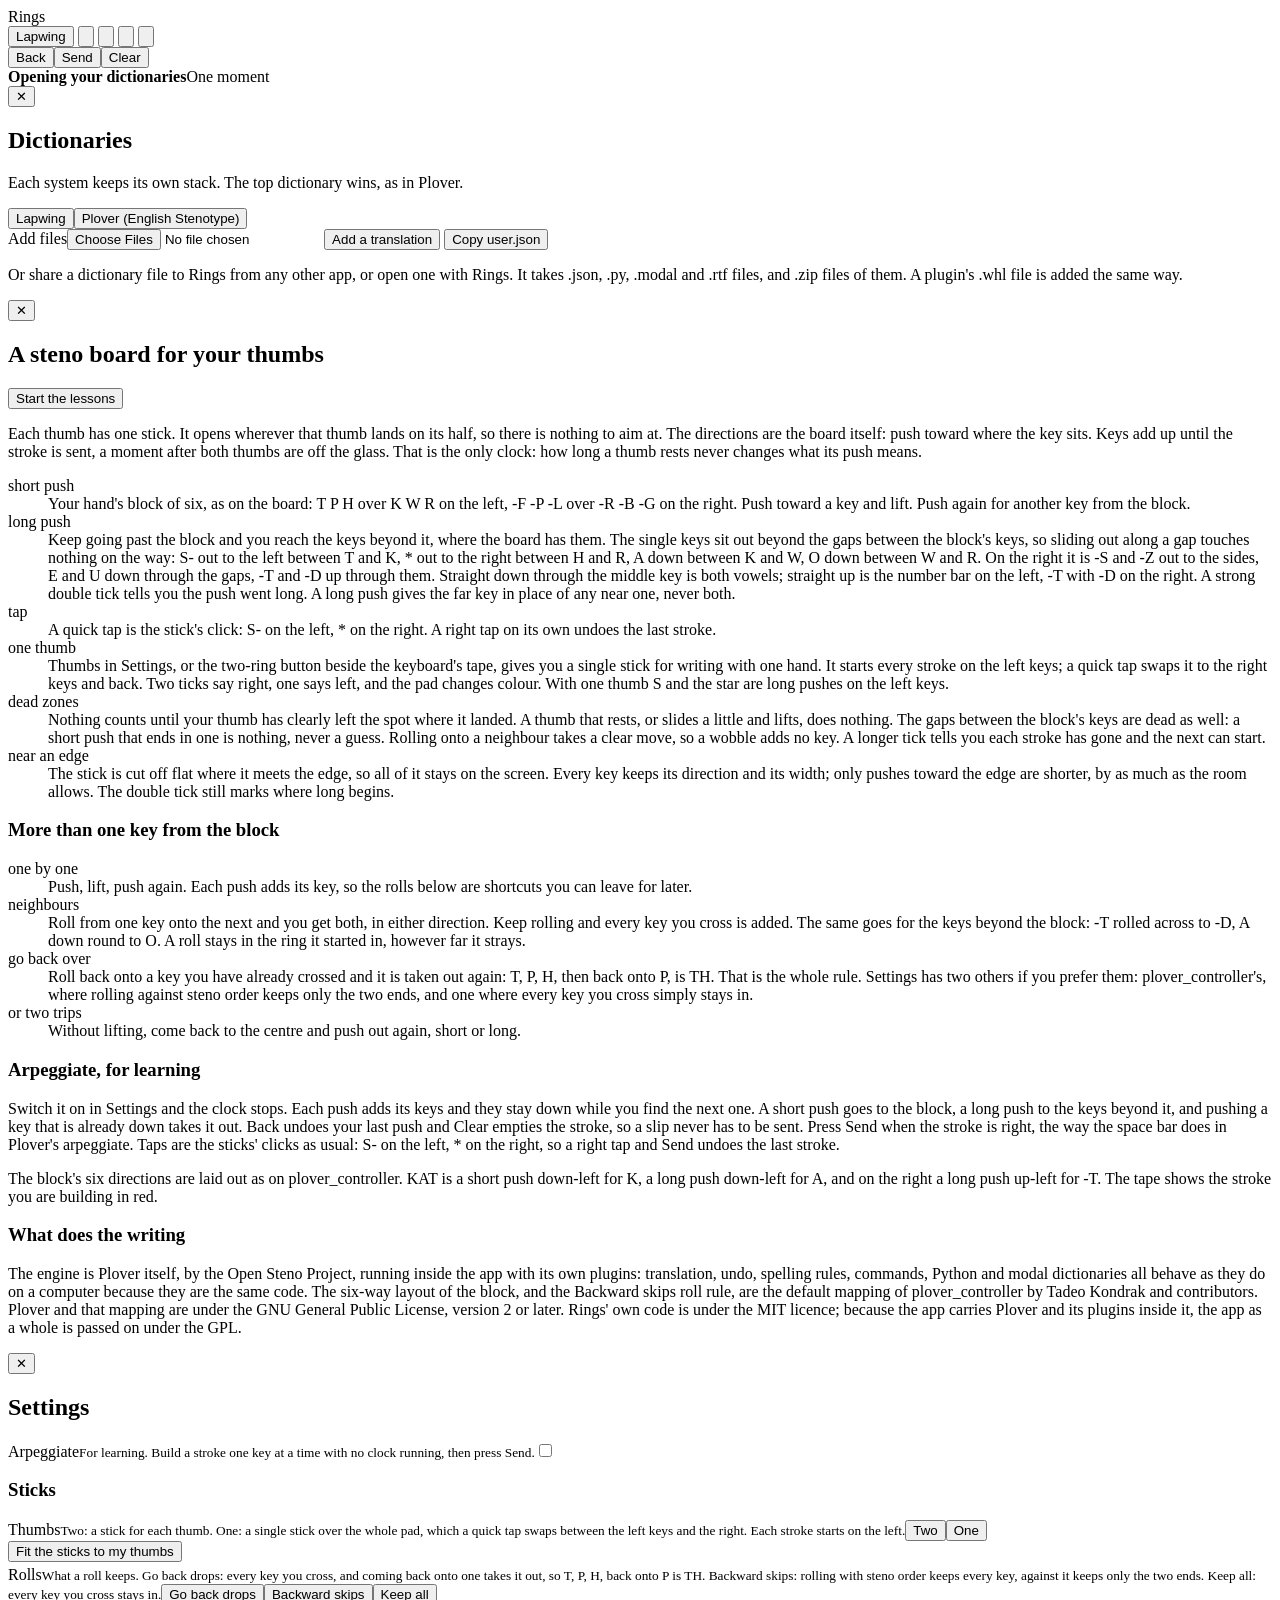
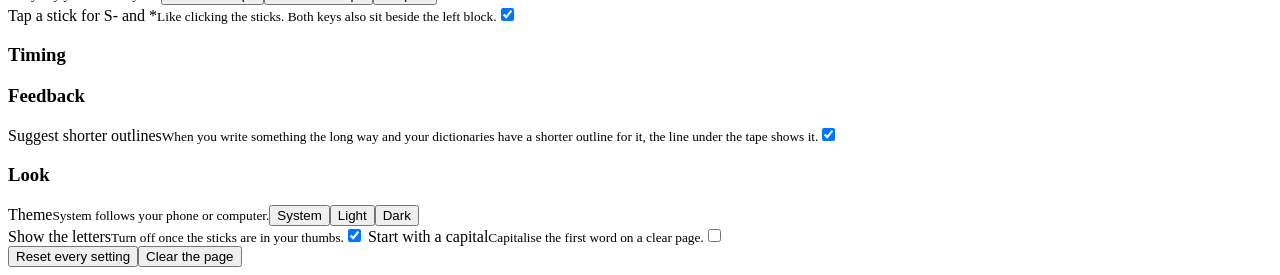
==== commit 9488e34d: "docs: describe Rings as working with one thumb or two The README tagline and the in-app guide title " ====
--- a/app/src/main/assets/ui/index.html
+++ b/app/src/main/assets/ui/index.html
@@ -73,7 +73,7 @@
 <div class="scrim" id="guide" role="dialog" aria-modal="true" aria-labelledby="guideTitle">
   <div class="panel">
     <button class="close" data-close aria-label="Close">✕</button>
-    <h2 id="guideTitle">A steno board for two thumbs</h2>
+    <h2 id="guideTitle">A steno board for your thumbs</h2>
     <div class="plain" style="margin:0 0 14px"><button class="go" id="btnLearn">Start the lessons</button></div>
     <p class="lead">Each thumb has one stick. It opens wherever that thumb lands on its half, so there is nothing to aim at. The directions are the board itself: push toward where the key sits. Keys add up until the stroke is sent, a moment after both thumbs are off the glass. That is the only clock: how long a thumb rests never changes what its push means.</p>
     <dl class="moves">
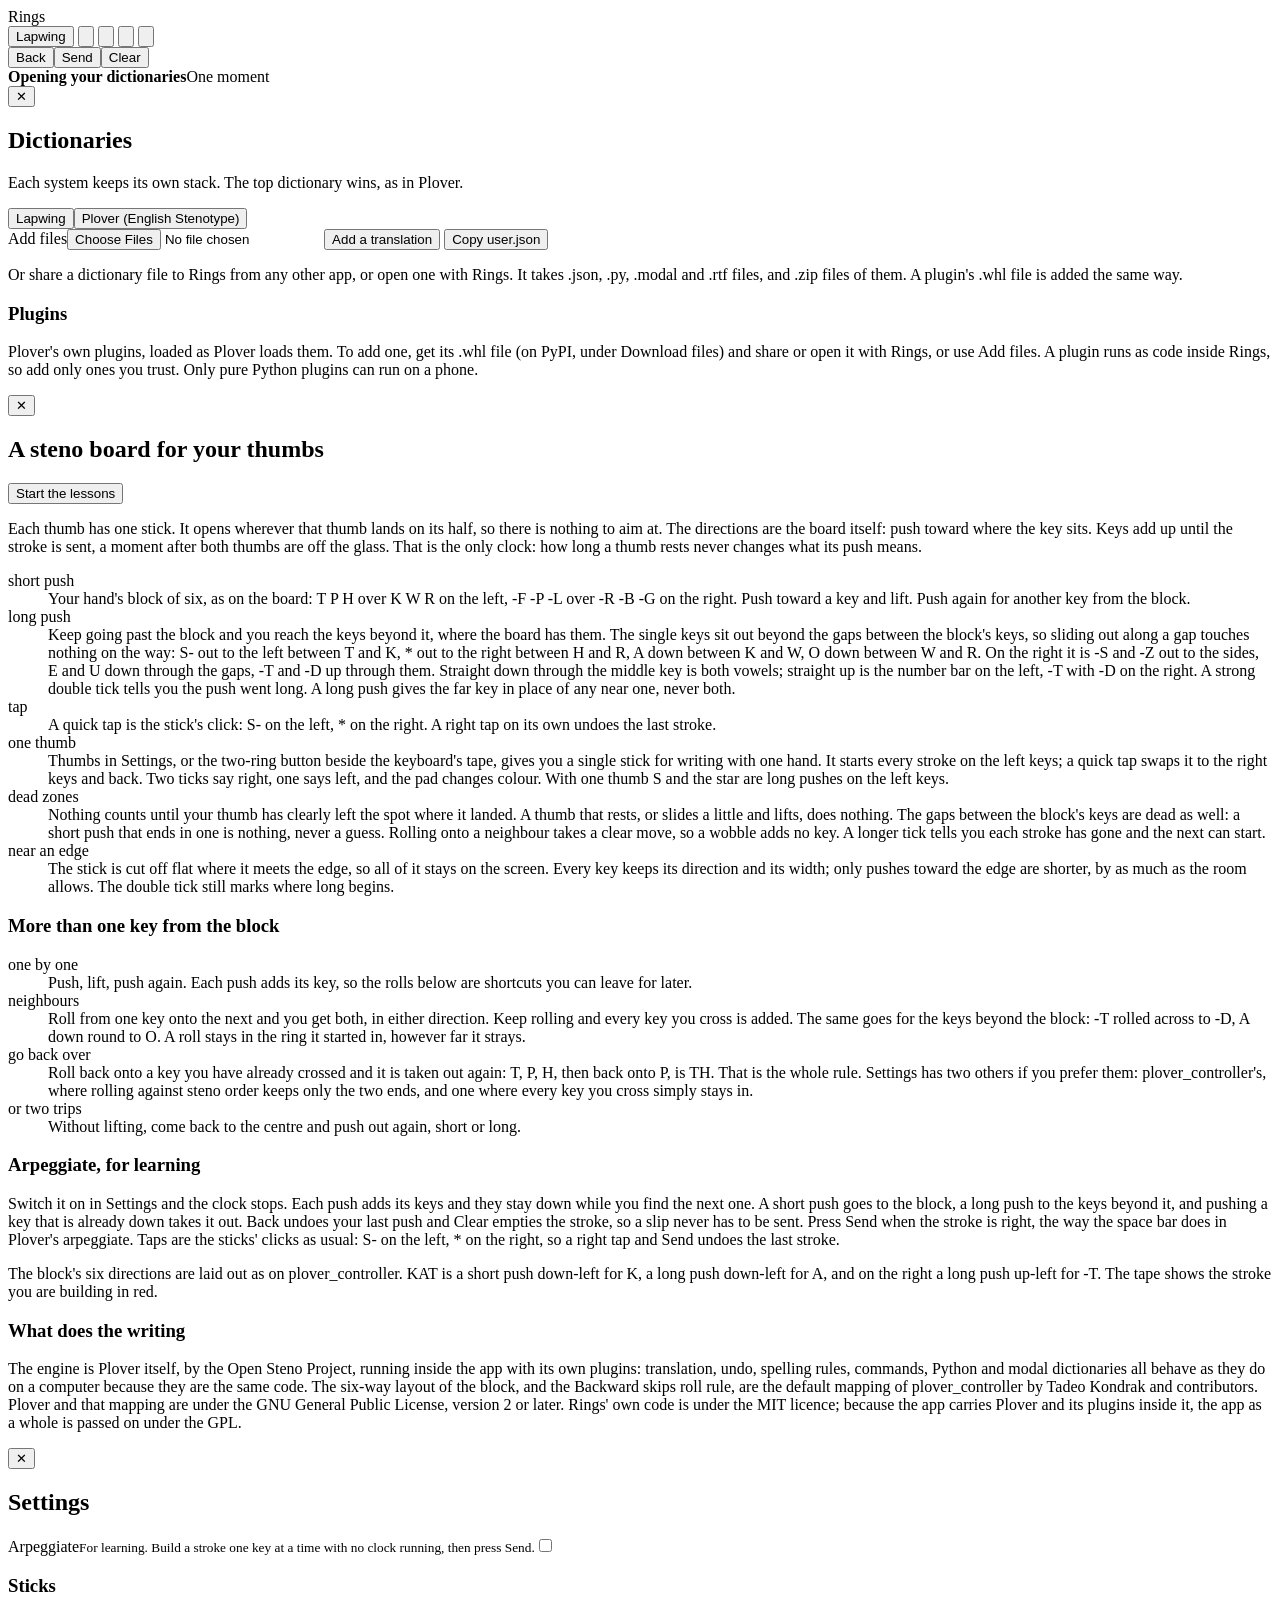
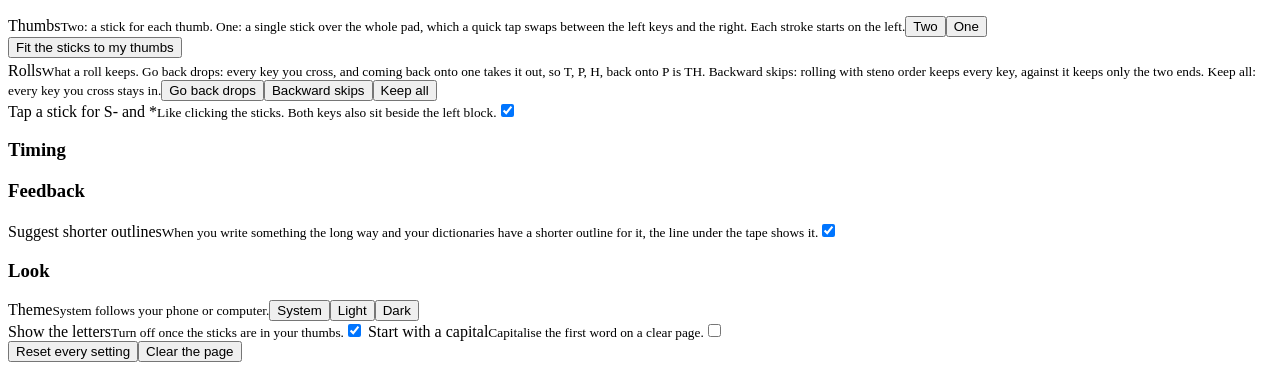
==== commit 97df2bf4: "fix(ui): show the plugin list in the Dictionaries panel The Plugins section was marked hidden and no" ====
--- a/app/src/main/assets/ui/index.html
+++ b/app/src/main/assets/ui/index.html
@@ -61,7 +61,7 @@
     <p class="status" id="libStatus" aria-live="polite"></p>
     <div id="dictList"></div>
     <div id="libEmpty"></div>
-    <div id="plugBox" hidden>
+    <div id="plugBox">
       <h3>Plugins</h3>
       <p class="fine" style="margin:0 0 6px">Plover's own plugins, loaded as Plover loads them. To add one, get its .whl file (on PyPI, under Download files) and share or open it with Rings, or use Add files. A plugin runs as code inside Rings, so add only ones you trust. Only pure Python plugins can run on a phone.</p>
       <div id="plugList"></div>
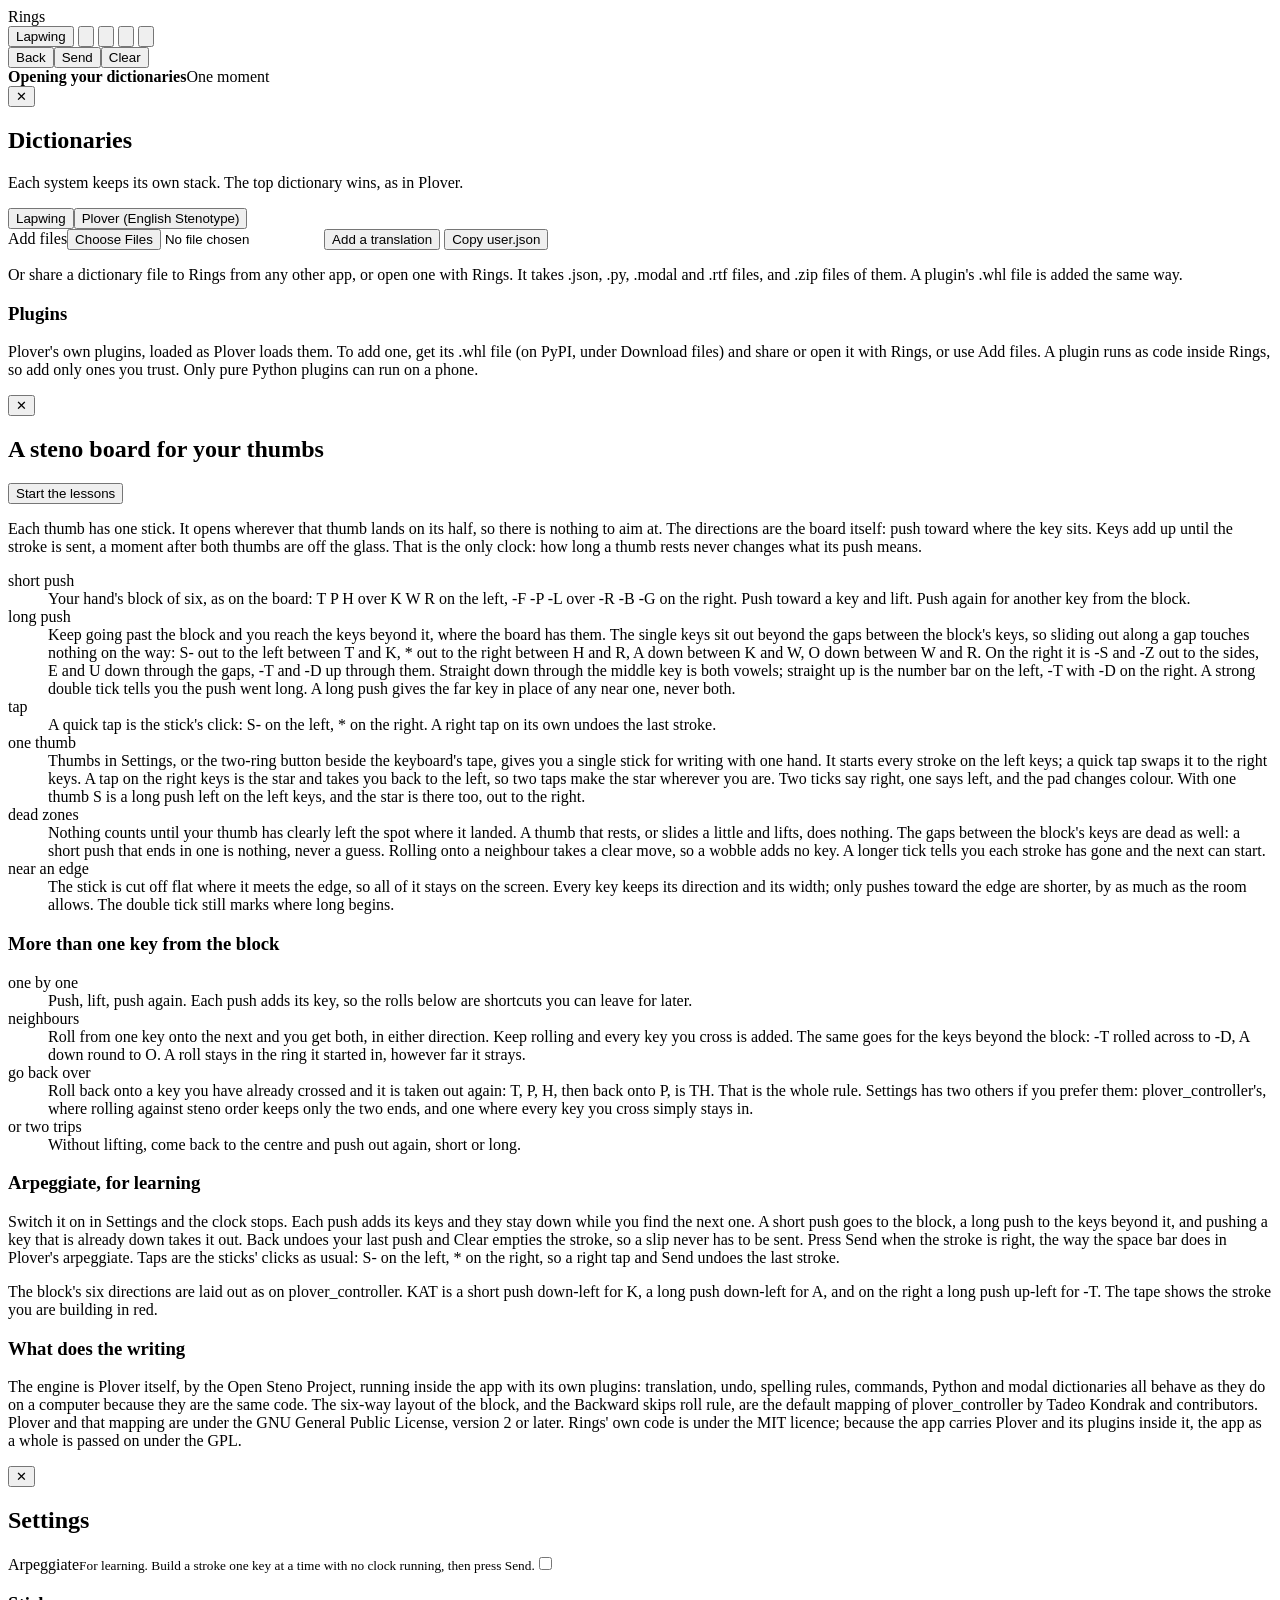
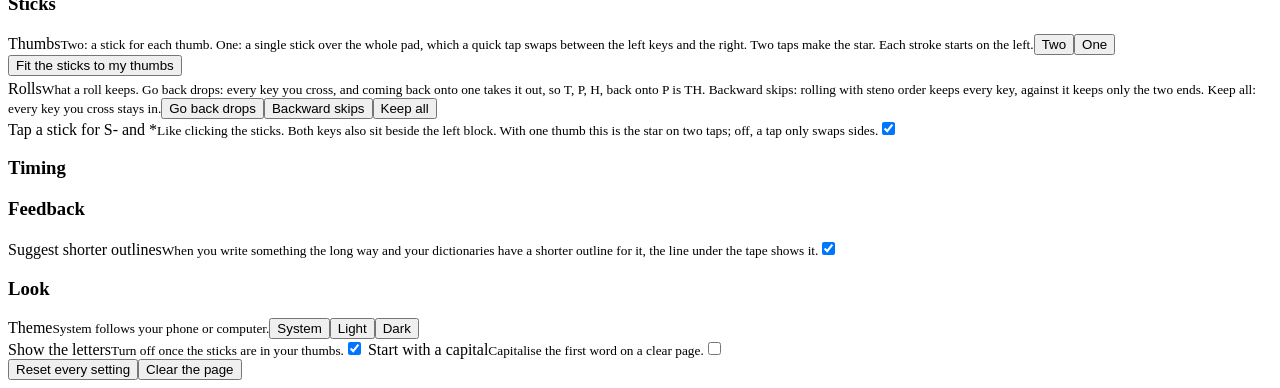
==== commit e9252c7a: "feat(sticks): two taps make the star in one-thumb mode With one thumb the star was only a long push " ====
--- a/app/src/main/assets/ui/index.html
+++ b/app/src/main/assets/ui/index.html
@@ -80,7 +80,7 @@
       <dt>short push</dt><dd>Your hand's block of six, as on the board: T P H over K W R on the left, -F -P -L over -R -B -G on the right. Push toward a key and lift. Push again for another key from the block.</dd>
       <dt>long push</dt><dd>Keep going past the block and you reach the keys beyond it, where the board has them. The single keys sit out beyond the gaps between the block's keys, so sliding out along a gap touches nothing on the way: S- out to the left between T and K, * out to the right between H and R, A down between K and W, O down between W and R. On the right it is -S and -Z out to the sides, E and U down through the gaps, -T and -D up through them. Straight down through the middle key is both vowels; straight up is the number bar on the left, -T with -D on the right. A strong double tick tells you the push went long. A long push gives the far key in place of any near one, never both.</dd>
       <dt>tap</dt><dd>A quick tap is the stick's click: S- on the left, * on the right. A right tap on its own undoes the last stroke.</dd>
-      <dt>one thumb</dt><dd>Thumbs in Settings, or the two-ring button beside the keyboard's tape, gives you a single stick for writing with one hand. It starts every stroke on the left keys; a quick tap swaps it to the right keys and back. Two ticks say right, one says left, and the pad changes colour. With one thumb S and the star are long pushes on the left keys.</dd>
+      <dt>one thumb</dt><dd>Thumbs in Settings, or the two-ring button beside the keyboard's tape, gives you a single stick for writing with one hand. It starts every stroke on the left keys; a quick tap swaps it to the right keys. A tap on the right keys is the star and takes you back to the left, so two taps make the star wherever you are. Two ticks say right, one says left, and the pad changes colour. With one thumb S is a long push left on the left keys, and the star is there too, out to the right.</dd>
       <dt>dead zones</dt><dd>Nothing counts until your thumb has clearly left the spot where it landed. A thumb that rests, or slides a little and lifts, does nothing. The gaps between the block's keys are dead as well: a short push that ends in one is nothing, never a guess. Rolling onto a neighbour takes a clear move, so a wobble adds no key. A longer tick tells you each stroke has gone and the next can start.</dd>
       <dt>near an edge</dt><dd>The stick is cut off flat where it meets the edge, so all of it stays on the screen. Every key keeps its direction and its width; only pushes toward the edge are shorter, by as much as the room allows. The double tick still marks where long begins.</dd>
     </dl>
@@ -105,11 +105,11 @@
     <h2 id="setTitle">Settings</h2>
     <label class="switch" for="optArp"><span>Arpeggiate<small>For learning. Build a stroke one key at a time with no clock running, then press Send.</small></span><input type="checkbox" class="tog" id="optArp"></label>
     <h3>Sticks</h3>
-    <div class="switch pick"><span>Thumbs<small>Two: a stick for each thumb. One: a single stick over the whole pad, which a quick tap swaps between the left keys and the right. Each stroke starts on the left.</small></span><span class="seg" id="handSeg"><button data-h="2">Two</button><button data-h="1">One</button></span></div>
+    <div class="switch pick"><span>Thumbs<small>Two: a stick for each thumb. One: a single stick over the whole pad, which a quick tap swaps between the left keys and the right. Two taps make the star. Each stroke starts on the left.</small></span><span class="seg" id="handSeg"><button data-h="2">Two</button><button data-h="1">One</button></span></div>
     <div class="plain" style="margin:0 0 4px"><button class="go" id="btnFit">Fit the sticks to my thumbs</button></div>
     <div id="numSticks"></div>
     <div class="switch pick"><span>Rolls<small>What a roll keeps. Go back drops: every key you cross, and coming back onto one takes it out, so T, P, H, back onto P is TH. Backward skips: rolling with steno order keeps every key, against it keeps only the two ends. Keep all: every key you cross stays in.</small></span><span class="seg" id="rollSeg"><button data-r="back">Go back drops</button><button data-r="steno">Backward skips</button><button data-r="all">Keep all</button></span></div>
-    <label class="switch" for="optTap"><span>Tap a stick for S- and *<small>Like clicking the sticks. Both keys also sit beside the left block.</small></span><input type="checkbox" class="tog" id="optTap" checked></label>
+    <label class="switch" for="optTap"><span>Tap a stick for S- and *<small>Like clicking the sticks. Both keys also sit beside the left block. With one thumb this is the star on two taps; off, a tap only swaps sides.</small></span><input type="checkbox" class="tog" id="optTap" checked></label>
     <div id="numTap"></div>
     <h3>Timing</h3>
     <div id="numTime"></div>
